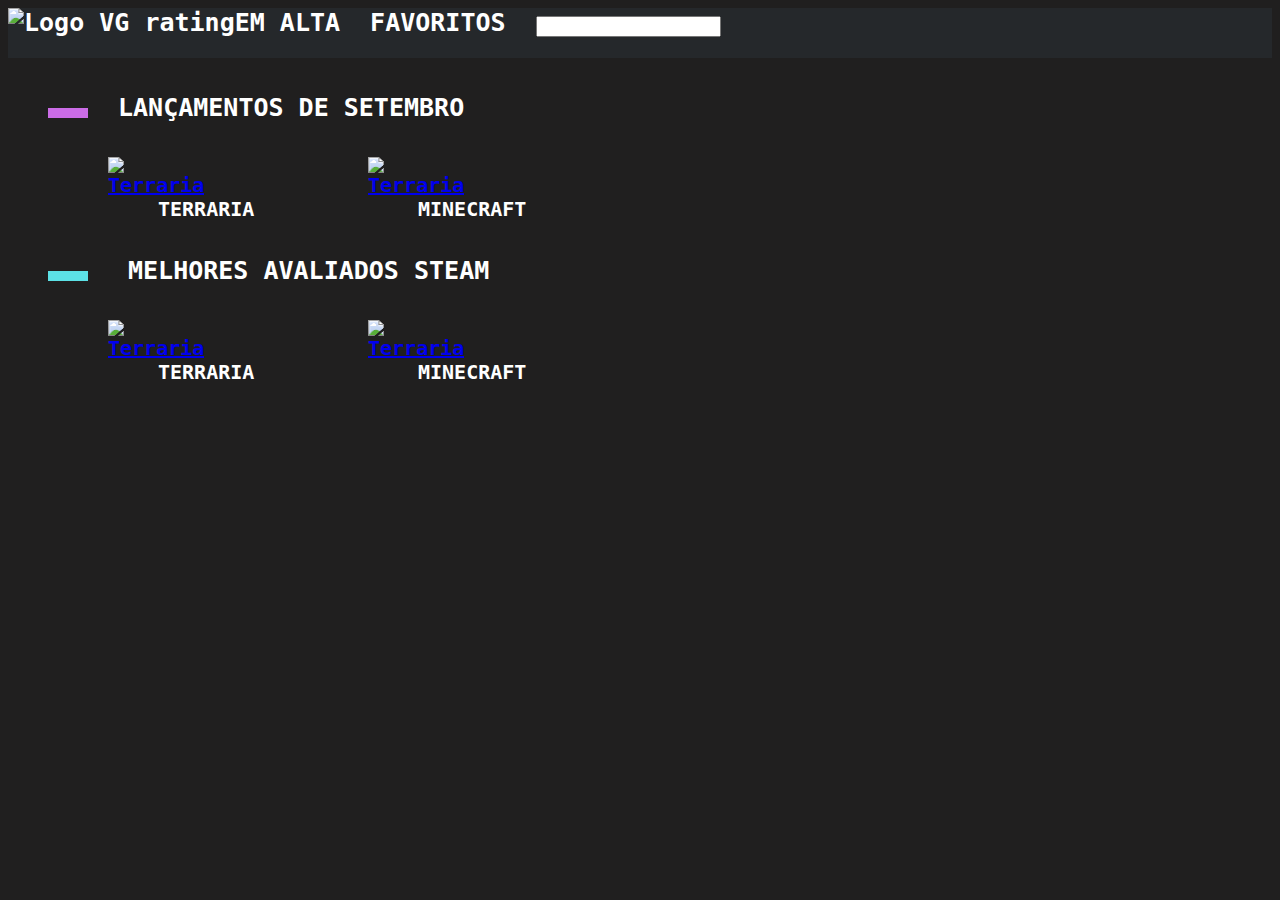
==== index.html @ 3c14681b "Add files via upload" ====
<!DOCTYPE html>
<html lang="pt-BR">
<head>
<link rel="stylesheet" href="styles.css">
<title>VG rating</title>
</head>

<body style="background-color:#201f1f;">
<nav>
<div class="Logo">
<img title="Logo VG rating" src="imagens/vg.png" alt="Logo VG rating" width="80" height="60">
</div>

<p1>EM ALTA</p1> <p2 style="padding: 0px 30px;">FAVORITOS</p2>

<form id="form"> 
<input type="search" id="query" name="q" >
</form>
</nav>

<div style="display: flex;">
<div style="width: 40px; height: 10px; margin-top:50px; margin-left: 40px; background-color: #cb6ce6;"></div>
<p style="padding: 10px 30px;">LANÇAMENTOS DE SETEMBRO</p>
</div>

<div class="container">
    <div class="Terraria">
        <a href="Terraria.html">
        <img src="imagens/Terraria.png" class="card-img" alt="Terraria" style="width:220px;height:320px;">
    </a>
    <p3 style="padding: 0px 50px;">TERRARIA</p3>
    </div>

    <div class="Minecraft">
        <a href="Minecraft.html">
        <img src="imagens/Minecraft.png" class="card-img" alt="Terraria" style="width:220px;height:320px;">
    </a>
    <p4 style="padding: 0px 50px;">MINECRAFT</p4>
    </div>
</div>

<div style="display: flex;">
    <div style="width: 40px; height: 10px; margin-top:50px; margin-left: 40px; background-color: #5ce1e6;"></div>
<p style="padding: 10px 40px;">MELHORES AVALIADOS STEAM</p>
</div>
<div class="container2">
    <div class="Terraria">
        <a href="Terraria.html">
        <img src="imagens/Terraria.png" class="card-img" alt="Terraria" style="width:220px;height:320px;">
    </a>
    <p3 style="padding: 0px 50px;">TERRARIA</p3>
    </div>
    
    <div class="Minecraft">
        <a href="Minecraft.html">
        <img src="imagens/Minecraft.png" class="card-img" alt="Terraria" style="width:220px;height:320px;">
    </a>
    <p4 style="padding: 0px 50px;">MINECRAFT</p4>
    </div>
    </div>
</body>
</html>
---- styles.css ----
.container{
display: grid;
font-size: 20px;
grid-template-columns: 260px 260px 260px 260px 260px 260px;
}


.container2{
    display: grid;
    font-size: 20px;
    grid-template-columns: 260px 260px 260px 260px 260px 260px;
}

body{
   font-family: monospace;
   color: white;
   font-weight: bold;
   font-size: 25px; 
}

nav{
    display: flex;
    background-color: #25282b;
    height: 50px;
    width: 100%;
}

.Terraria{
    grid-row-start: 1;
    grid-row-end: 1;
    grid-column-start: 1;
    grid-column-end: 1;
    padding: 0 100px;
}

.Minecraft{
    grid-row-start: 1;
    grid-row-end: 1;
    grid-column-start: 2;
    grid-column-end: 2;
    padding: 0 100px;
}
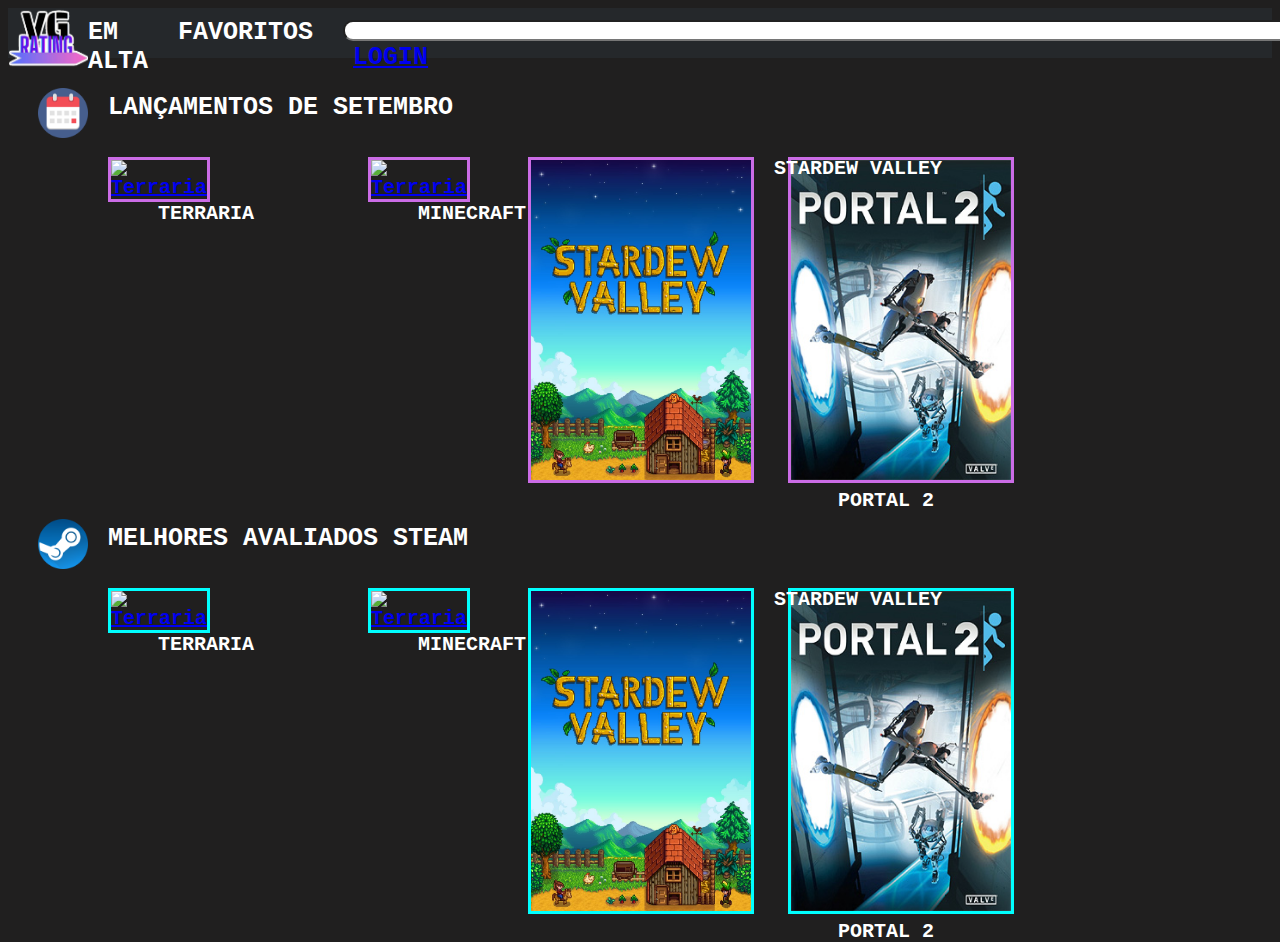
==== commit 4003cc2e: "Add files via upload" ====
--- a/index.html
+++ b/index.html
@@ -1,62 +1,92 @@
-<!DOCTYPE html>
-<html lang="pt-BR">
-<head>
-<link rel="stylesheet" href="styles.css">
-<title>VG rating</title>
-</head>
-
-<body style="background-color:#201f1f;">
-<nav>
-<div class="Logo">
-<img title="Logo VG rating" src="imagens/vg.png" alt="Logo VG rating" width="80" height="60">
-</div>
-
-<p1>EM ALTA</p1> <p2 style="padding: 0px 30px;">FAVORITOS</p2>
-
-<form id="form"> 
-<input type="search" id="query" name="q" >
-</form>
-</nav>
-
-<div style="display: flex;">
-<div style="width: 40px; height: 10px; margin-top:50px; margin-left: 40px; background-color: #cb6ce6;"></div>
-<p style="padding: 10px 30px;">LANÇAMENTOS DE SETEMBRO</p>
-</div>
-
-<div class="container">
-    <div class="Terraria">
-        <a href="Terraria.html">
-        <img src="imagens/Terraria.png" class="card-img" alt="Terraria" style="width:220px;height:320px;">
-    </a>
-    <p3 style="padding: 0px 50px;">TERRARIA</p3>
-    </div>
-
-    <div class="Minecraft">
-        <a href="Minecraft.html">
-        <img src="imagens/Minecraft.png" class="card-img" alt="Terraria" style="width:220px;height:320px;">
-    </a>
-    <p4 style="padding: 0px 50px;">MINECRAFT</p4>
-    </div>
-</div>
-
-<div style="display: flex;">
-    <div style="width: 40px; height: 10px; margin-top:50px; margin-left: 40px; background-color: #5ce1e6;"></div>
-<p style="padding: 10px 40px;">MELHORES AVALIADOS STEAM</p>
-</div>
-<div class="container2">
-    <div class="Terraria">
-        <a href="Terraria.html">
-        <img src="imagens/Terraria.png" class="card-img" alt="Terraria" style="width:220px;height:320px;">
-    </a>
-    <p3 style="padding: 0px 50px;">TERRARIA</p3>
-    </div>
-    
-    <div class="Minecraft">
-        <a href="Minecraft.html">
-        <img src="imagens/Minecraft.png" class="card-img" alt="Terraria" style="width:220px;height:320px;">
-    </a>
-    <p4 style="padding: 0px 50px;">MINECRAFT</p4>
-    </div>
-    </div>
-</body>
-</html>+<!DOCTYPE html>
+<html lang="pt-BR">
+<head>
+<link rel="stylesheet" href="styles.css">
+<title>VG rating</title>
+</head>
+
+<body style="background-color:#201f1f;">
+    
+<nav>
+<div class="Logo">
+<a href="index.html"><img title="Logo VG rating" src="imagens/vg.png" alt="Logo VG rating" width="80" height="60"></a>
+</div>
+
+<p1 style="padding-top: 10px;">EM ALTA</p1> <p2 style="padding: 10px 30px;">FAVORITOS</p2>
+
+<form id="form"> 
+<input type="search" id="query" name="q" style="margin-top: 12px; padding-right: 1000px; border-radius: 10px;">
+<a href="Untitled-1.html"><p3 style="margin-top: 10px; margin-left: 10px;">LOGIN</p3></a>
+</form>
+</nav>
+
+<div style="display: flex;">
+<img src="imagens/Calendario.png" style="width: 50px; height: 50px; margin-top: 30px; padding-left: 30px;">
+<p style="padding: 10px 20px;">LANÇAMENTOS DE SETEMBRO</p>
+</div>
+
+<div class="container">
+    <div class="Terraria">
+        <a href="Jogos.html">
+        <img src="imagens/Terraria.png" class="card-img" alt="Terraria" style="width:220px;height:320px; border-width: 3px; border-style: solid; border-color: #cb6ce6;">
+    </a>
+    <p3 style="padding: 0px 50px;">TERRARIA</p3>
+    </div>
+
+    <div class="Minecraft">
+        <a href="Jogos.html">
+        <img src="imagens/Minecraft.png" class="card-img" alt="Terraria" style="width:220px;height:320px; border-width: 3px; border-style: solid; border-color: #cb6ce6;">
+    </a>
+    <p4 style="padding: 0px 50px;">MINECRAFT</p4>
+    </div>
+
+    <div class="Stardew">
+        <a href="Jogos.html">
+        <img src="imagens/Stardew valley.jpg" class="card-img" alt="Stardew Valley" style="width:220px;height:320px; border-width: 3px; border-style: solid; border-color: #cb6ce6;">
+    </a>
+    <p5 style="padding: 0px 20px; position: absolute;">STARDEW VALLEY</p5>
+    </div>
+
+    <div class="Portal2">
+        <a href="Jogos.html">
+        <img src="imagens/Portal2.jpg" class="card-img" alt="Portal 2" style="width:220px;height:320px; border-width: 3px; border-style: solid; border-color: #cb6ce6;">
+    </a>
+    <p5 style="padding: 0px 50px; display: grid; position: absolute;">PORTAL 2</p5>
+    </div>
+</div>
+
+<div style="display: flex;">
+<img src="imagens/Steam.png" style="width: 50px; height: 50px; margin-top: 30px; padding-left: 30px;">
+<p style="padding: 10px 20px;">MELHORES AVALIADOS STEAM</p>
+</div>
+<div class="container2">
+    <div class="Terraria">
+        <a href="Jogos.html">
+        <img src="imagens/Terraria.png" class="card-img" alt="Terraria" style="width:220px;height:320px;border-width: 3px; border-style: solid; border-color: cyan;">
+    </a>
+    <p3 style="padding: 0px 50px;">TERRARIA</p3>
+    </div>
+
+    <div class="Minecraft">
+        <a href="Jogos.html">
+        <img src="imagens/Minecraft.png" class="card-img" alt="Terraria" style="width:220px;height:320px;border-width: 3px; border-style: solid; border-color: cyan;">
+    </a>
+    <p4 style="padding: 0px 50px;">MINECRAFT</p4>
+    </div>
+
+    <div class="Stardew">
+        <a href="Jogos.html">
+        <img src="imagens/Stardew valley.jpg" class="card-img" alt="Stardew Valley" style="width:220px;height:320px; border-width: 3px; border-style: solid; border-color: cyan;">
+    </a>
+    <p5 style="padding: 0px 20px; position: absolute;">STARDEW VALLEY</p5>
+    </div>
+
+    <div class="Portal2">
+        <a href="Jogos.html">
+        <img src="imagens/Portal2.jpg" class="card-img" alt="Portal 2" style="width:220px;height:320px; border-width: 3px; border-style: solid; border-color: cyan;">
+    </a>
+    <p5 style="padding: 0px 50px; display: grid; position: absolute;">PORTAL 2</p5>
+    </div>
+    </div>
+</body>
+</html>
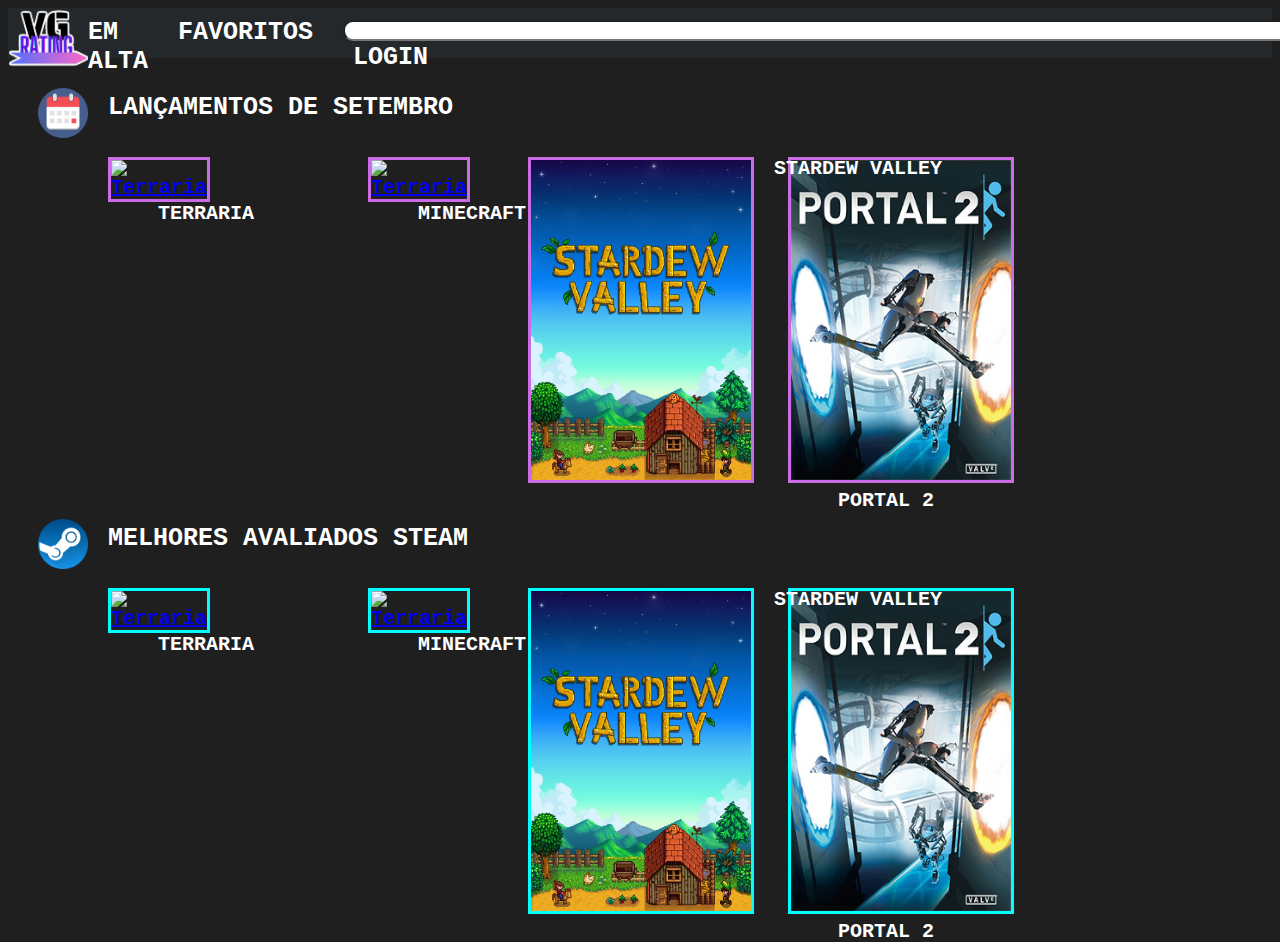
==== commit 8429d618: "Add files via upload" ====
--- a/index.html
+++ b/index.html
@@ -16,7 +16,7 @@
 
 <form id="form"> 
 <input type="search" id="query" name="q" style="margin-top: 12px; padding-right: 1000px; border-radius: 10px;">
-<a href="Untitled-1.html"><p3 style="margin-top: 10px; margin-left: 10px;">LOGIN</p3></a>
+<a href="Untitled-1.html" style="text-decoration: none; color: white;"><p3 style="margin-top: 10px; margin-left: 10px;">LOGIN</p3></a>
 </form>
 </nav>
 
@@ -89,4 +89,4 @@
     </div>
     </div>
 </body>
-</html>
+</html>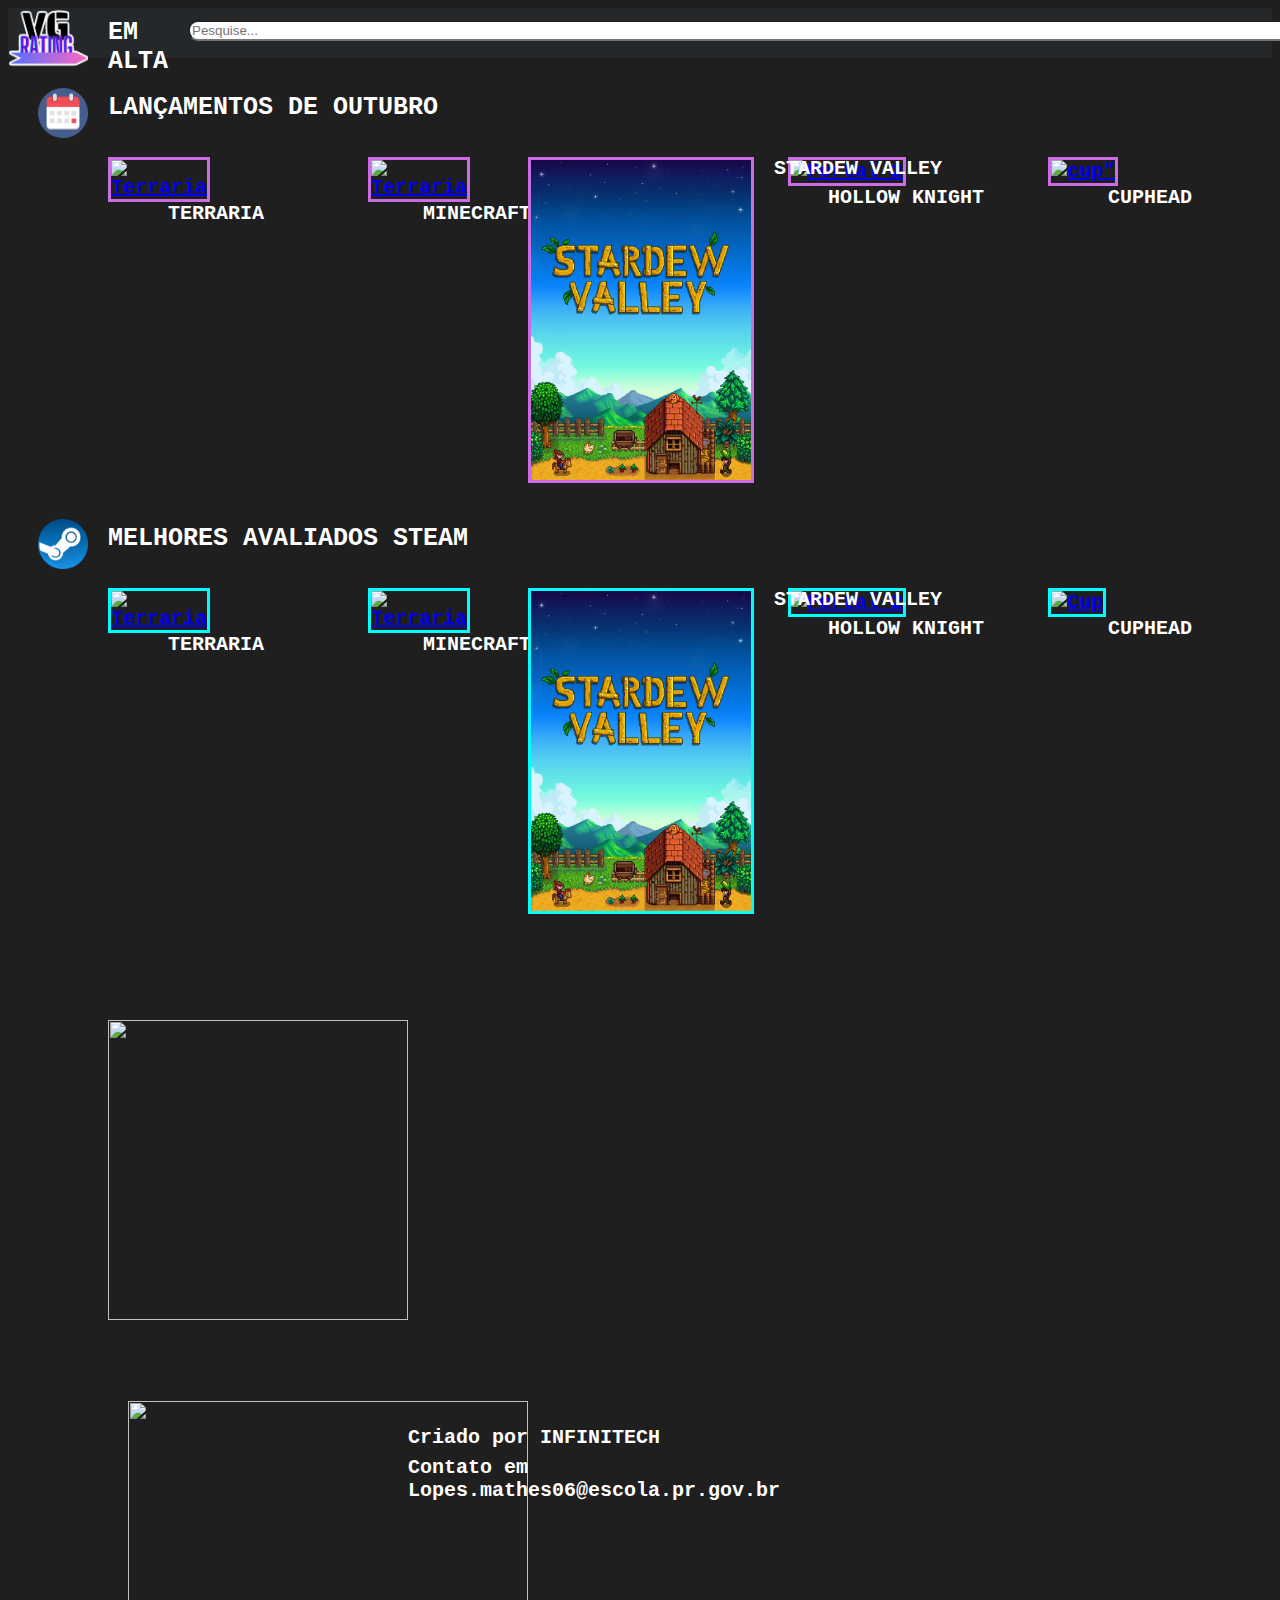
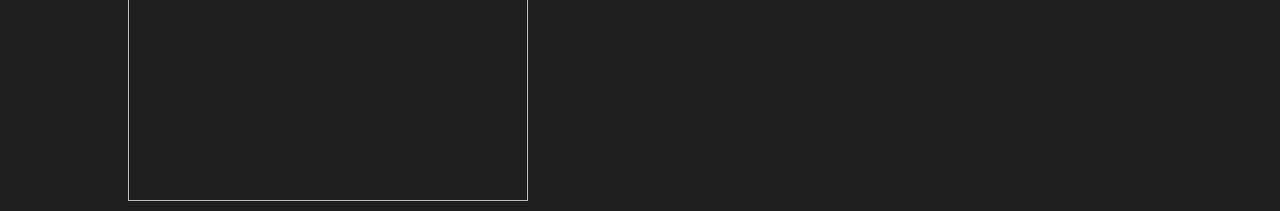
==== commit f75f4b8c: "index.html" ====
--- a/index.html
+++ b/index.html
@@ -12,17 +12,16 @@
 <a href="index.html"><img title="Logo VG rating" src="imagens/vg.png" alt="Logo VG rating" width="80" height="60"></a>
 </div>
 
-<p1 style="padding-top: 10px;">EM ALTA</p1> <p2 style="padding: 10px 30px;">FAVORITOS</p2>
-
+<p1 style="padding-top: 10px; padding-left: 20px;">EM ALTA</p1> 
 <form id="form"> 
-<input type="search" id="query" name="q" style="margin-top: 12px; padding-right: 1000px; border-radius: 10px;">
-<a href="Untitled-1.html" style="text-decoration: none; color: white;"><p3 style="margin-top: 10px; margin-left: 10px;">LOGIN</p3></a>
+<input type="search" placeholder="Pesquise..." id="query" name="q" style="margin-top: 12px; margin-left: 20px; padding-right: 1050px; border-radius: 10px;">
 </form>
+<a href="Untitled-1.html" style="text-decoration: none; color: white;"><p3 style="position: absolute; margin-left: 180px; margin-top: 10px;">LOGIN</p3></a>
+<p2 style="position: absolute; margin-left: 1480px; margin-top: 10px;">FAVORITOS</p2>
 </nav>
-
 <div style="display: flex;">
 <img src="imagens/Calendario.png" style="width: 50px; height: 50px; margin-top: 30px; padding-left: 30px;">
-<p style="padding: 10px 20px;">LANÇAMENTOS DE SETEMBRO</p>
+<p style="padding: 10px 20px;">LANÇAMENTOS DE OUTUBRO</p>
 </div>
 
 <div class="container">
@@ -30,14 +29,14 @@
         <a href="Jogos.html">
         <img src="imagens/Terraria.png" class="card-img" alt="Terraria" style="width:220px;height:320px; border-width: 3px; border-style: solid; border-color: #cb6ce6;">
     </a>
-    <p3 style="padding: 0px 50px;">TERRARIA</p3>
+    <p3 style="padding: 0px 60px;">TERRARIA</p3>
     </div>
 
     <div class="Minecraft">
         <a href="Jogos.html">
         <img src="imagens/Minecraft.png" class="card-img" alt="Terraria" style="width:220px;height:320px; border-width: 3px; border-style: solid; border-color: #cb6ce6;">
     </a>
-    <p4 style="padding: 0px 50px;">MINECRAFT</p4>
+    <p4 style="padding: 0px 55px;">MINECRAFT</p4>
     </div>
 
     <div class="Stardew">
@@ -49,11 +48,26 @@
 
     <div class="Portal2">
         <a href="Jogos.html">
-        <img src="imagens/Portal2.jpg" class="card-img" alt="Portal 2" style="width:220px;height:320px; border-width: 3px; border-style: solid; border-color: #cb6ce6;">
+        <img src="imagens/Hollow_Knight_first_cover_art.png" class="card-img" alt="Portal 2" style="width:220px;height:320px; border-width: 3px; border-style: solid; border-color: #cb6ce6;">
     </a>
-    <p5 style="padding: 0px 50px; display: grid; position: absolute;">PORTAL 2</p5>
+    <p5 style="padding: 0px 40px; display: grid; position: absolute;">HOLLOW KNIGHT</p5>
+    </div>
+    <div class="Terraria2">
+        <a href="Jogos.html">
+        <img src="imagens/cup.png" class="card-img" alt=cup" style="width:220px;height:320px; border-width: 3px; border-style: solid; border-color: #cb6ce6;">
+    </a>
+    <p3 style="padding: 0px 60px;">CUPHEAD</p3>
+    </div>
+
+    <div class="Minecraft2">
+        <a href="Jogos.html">
+        <img src="imagens/GATE.jpg" class="card-img" alt="GATE" style="width:220px;height:320px; border-width: 3px; border-style: solid; border-color: #cb6ce6;">
+    </a>
+    <p4 style="padding: 0px 55px;">BALDUR'S...</p4>
     </div>
 </div>
+
+
 
 <div style="display: flex;">
 <img src="imagens/Steam.png" style="width: 50px; height: 50px; margin-top: 30px; padding-left: 30px;">
@@ -64,14 +78,14 @@
         <a href="Jogos.html">
         <img src="imagens/Terraria.png" class="card-img" alt="Terraria" style="width:220px;height:320px;border-width: 3px; border-style: solid; border-color: cyan;">
     </a>
-    <p3 style="padding: 0px 50px;">TERRARIA</p3>
+    <p3 style="padding: 0px 60px;">TERRARIA</p3>
     </div>
 
     <div class="Minecraft">
         <a href="Jogos.html">
         <img src="imagens/Minecraft.png" class="card-img" alt="Terraria" style="width:220px;height:320px;border-width: 3px; border-style: solid; border-color: cyan;">
     </a>
-    <p4 style="padding: 0px 50px;">MINECRAFT</p4>
+    <p4 style="padding: 0px 55px;">MINECRAFT</p4>
     </div>
 
     <div class="Stardew">
@@ -83,10 +97,30 @@
 
     <div class="Portal2">
         <a href="Jogos.html">
-        <img src="imagens/Portal2.jpg" class="card-img" alt="Portal 2" style="width:220px;height:320px; border-width: 3px; border-style: solid; border-color: cyan;">
+        <img src="imagens/Hollow_Knight_first_cover_art.png" class="card-img" alt="Portal 2" style="width:220px;height:320px; border-width: 3px; border-style: solid; border-color: cyan;">
     </a>
-    <p5 style="padding: 0px 50px; display: grid; position: absolute;">PORTAL 2</p5>
+    <p5 style="padding: 0px 40px; display: grid; position: absolute;">HOLLOW KNIGHT</p5>
     </div>
+    <div class="Terraria2">
+        <a href="Jogos.html">
+        <img src="imagens/cup.png" class="card-img" alt="Cup" style="width:220px;height:320px; border-width: 3px; border-style: solid; border-color: cyan;">
+    </a>
+    <p3 style="padding: 0px 60px;">CUPHEAD</p3>
     </div>
+
+    <div class="Minecraft2">
+        <a href="Jogos.html">
+        <img src="imagens/GATE.jpg" class="card-img" alt="GATE" style="width:220px;height:320px; border-width: 3px; border-style: solid; border-color: cyan;">
+    </a>
+    <p4 style="padding: 0px 55px;">BALDUR'S...</p4>
+    </div>
+
+<div class="Info">
+    <img src="imagens/Mascote.png" style="width: 300px; height: 300px; margin-top: 100px; padding-left: 100px;">
+   <p5 style="padding: 100px 400px; position: absolute;">Criado por INFINITECH</p5>
+   <p5 style="padding: 130px 400px; position: absolute;">Contato em Lopes.mathes06@escola.pr.gov.br</p5>
+   <img src="imagens/logo.png" style="width: 400px; height: 400px; margin-top: 75px; padding-left: 120px;">
+</div>
+        
 </body>
-</html>+</html>
